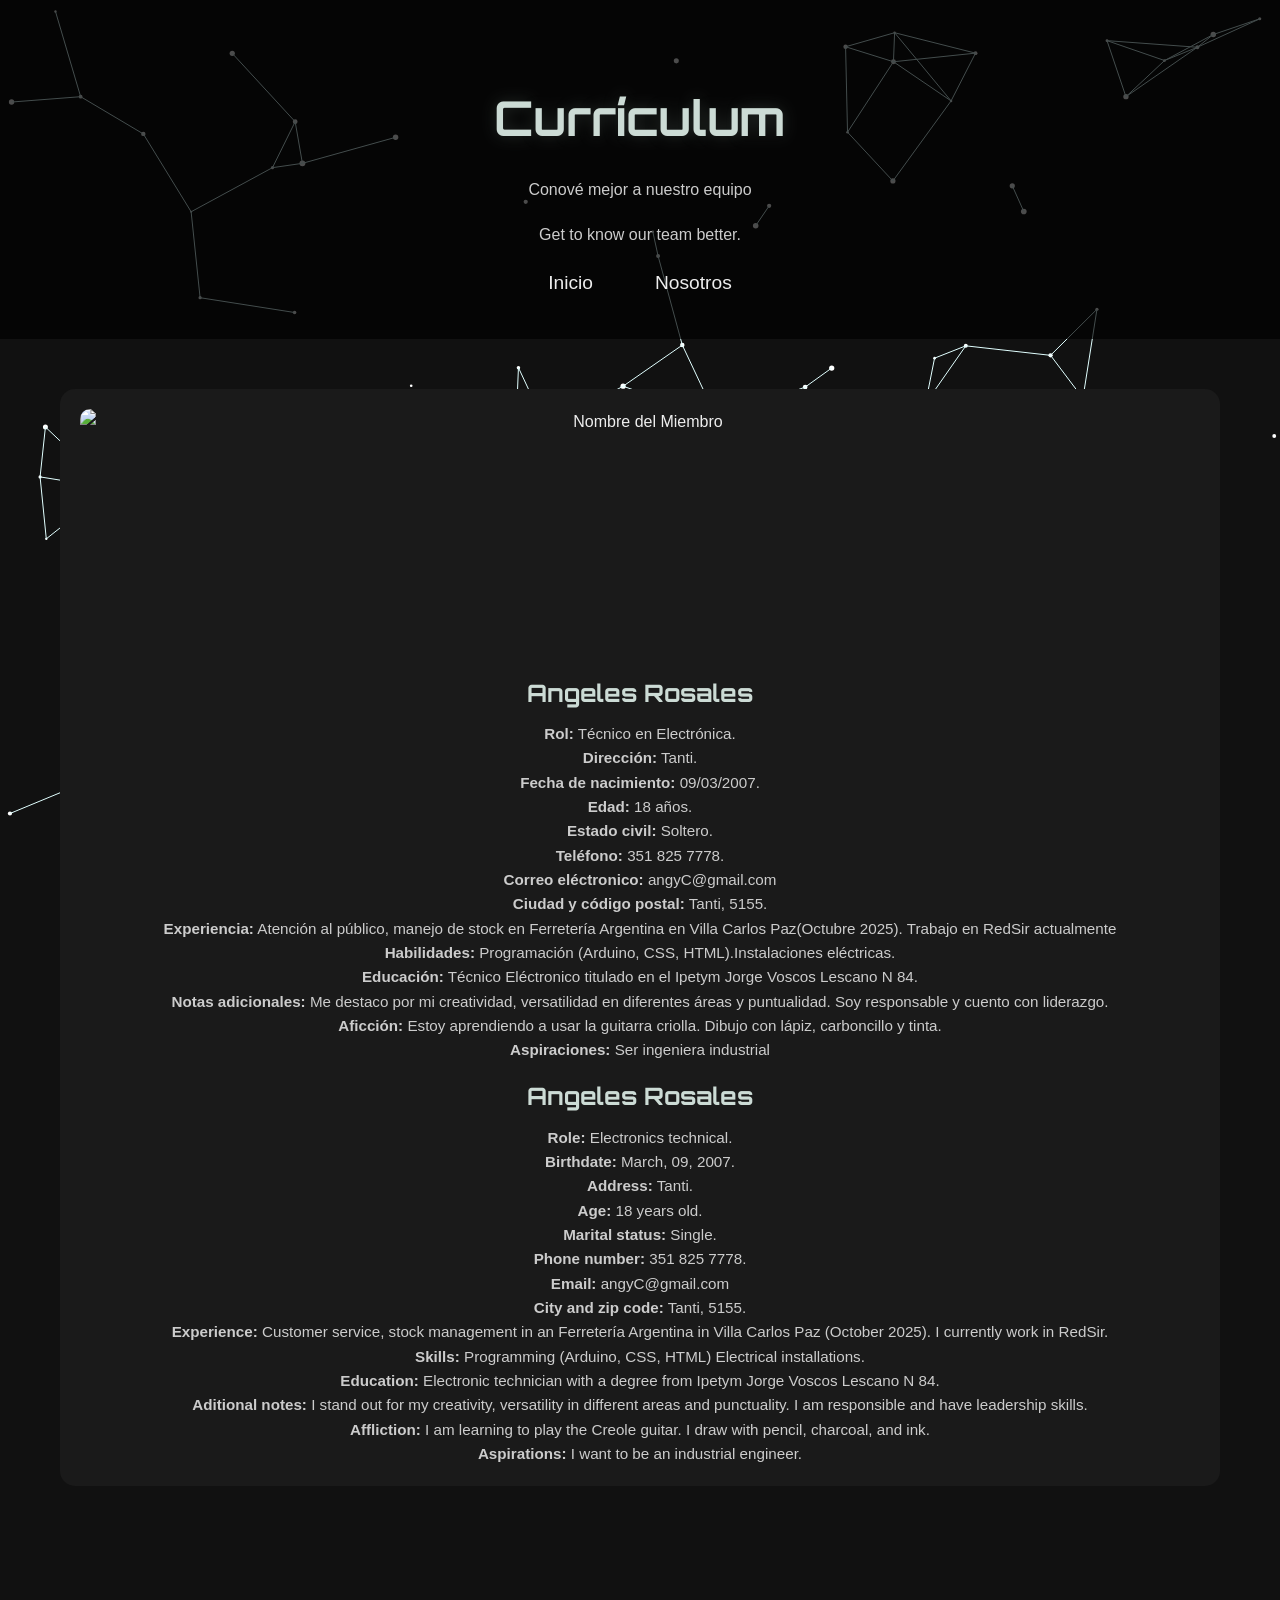
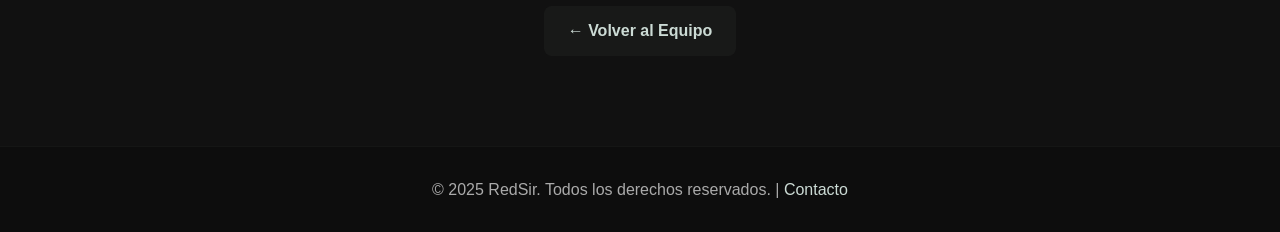
==== angeles.html @ 7f33b1bc "Add files via upload" ====
<!DOCTYPE html>
<html lang="es"> 
<head> 
    <meta charset="UTF-8">
    <meta name="viewport" content="width=device-width, initial-scale=1.0">
    <title>Currículum de Angeles Rosales - RedSir</title>

    <!-- ORBITRON (agregado) -->
    <link href="https://fonts.googleapis.com/css2?family=Orbitron:wght@400;700&display=swap" rel="stylesheet">

    <style>
        /* RESET Y BASES */
        * {margin:0; padding:0; box-sizing:border-box; font-family:'Arial', sans-serif;}
        body {background-color:#111; color:#eee; line-height:1.6; overflow-x:hidden; position:relative;}
        a {text-decoration:none; color:inherit; transition:all 0.3s ease;}
        img {max-width:100%; display:block; border-radius:10px; transition: transform 0.5s ease, box-shadow 0.5s ease;}
        h1,h2,h3{font-weight:700;}

        /* APLICAR ORBITRON SOLO A TÍTULOS (cambio mínimo) */
        h1, h2, h3 { font-family: 'Orbitron', sans-serif; }

        /* COLOR VERDE OSCURO */
        :root{
            --blanco: #ccdbd5;
            --blanco-trans: #798a8255;
            --blanco-bg: #4f575320;
        }

        /* HEADER */
        header.portada{
            position: relative; text-align:center;
            padding:80px 20px 40px 20px; overflow:hidden; z-index:1;
            background: linear-gradient(rgba(0,0,0,0.7), rgba(0,0,0,0.7));
        }
        header.portada h1{font-size:3rem; color:var(--blanco); margin-bottom:20px; text-shadow:0 0 15px var(--blanco-trans);}
        header.portada p{color:#ccc; margin-bottom:20px;}

        nav ul {display:flex; justify-content:center; gap:30px; list-style:none; flex-wrap:wrap;}
        nav li {font-size:1.2rem;}
        nav li a {padding:8px 16px; border-radius:5px;}
        nav li a:hover,
        nav li a:focus {background-color:var(--blanco-bg); color:var(--blanco);}

        /* MAIN */
        main{padding:50px 20px; position:relative; z-index:1; max-width:1200px; margin:0 auto;}
        section.curriculum{display:grid; grid-template-columns:repeat(auto-fit,minmax(280px,1fr)); gap:30px; margin-bottom:80px;}

        .card{
            background:#1a1a1a; border-radius:15px; padding:20px; 
            text-align:center; 
            transition: transform 0.3s ease, box-shadow 0.3s ease;
        }
        .card:hover{transform:translateY(-10px); box-shadow:0 10px 30px var(--blanco-trans); color:var(--blanco);}
        .card h2{margin:15px 0 10px 0; color:var(--blanco);}
        .card p{font-size:0.95rem; color:#ccc;}

        /* CORRECCIÓN TAMAÑO IMÁGENES */
        .card img {
            width: 100%;
            height: 250px;
            object-fit: cover;
            border-radius: 10px;
        }

        /* BOTÓN VOLVER */
        .volver{display:inline-block; margin:40px auto; padding:12px 24px; border-radius:8px; background:var(--blanco-bg); color:var(--blanco); font-weight:bold; transition:0.3s;}
        .volver:hover{background:var(--blanco); color:#111; box-shadow:0 0 15px var(--blanco-trans);}

        /* FOOTER */
        footer{text-align:center; padding:30px 20px; background-color:#0d0d0d; border-top:1px solid var(--blanco-bg); color:#aaa; position:relative; z-index:1;}
        footer a{color:var(--blanco);}

        /* ANIMACIONES */
        .fade-in, .slide-up, .zoom-in{opacity:0; transform:translateY(20px); transition: all 1s ease;}
        .zoom-in{transform: scale(0.9);}
        .visible{opacity:1; transform: translateY(0) scale(1);}

        /* RESPONSIVE */
        @media(max-width:768px){
            header.portada{padding:60px 10px 30px 10px;}
            header.portada h1{font-size:2.2rem;}
        }

        /* CANVAS PARTICULAS */
        #circuitCanvas{
            position:fixed;
            top:0; left:0;
            width:100%; height:100%;
            z-index:0;
            pointer-events:none;
        }
    </style>
</head>
<body>

<canvas id="circuitCanvas"></canvas>

<!-- HEADER -->
<header class="portada fade-in"> 
    <h1 class="slide-up">Currículum</h1>
    <p class="slide-up">Conové mejor a nuestro equipo</p>
<p class="slide-up">Get to know our team better.</p>

    <nav aria-label="Menú principal">
        <ul> 
            <li><a href="index.html" class="fade-in">Inicio</a></li>
            <!-- "Servicios" eliminado -->
            <li><a href="nosotros.html" class="fade-in">Nosotros</a></li>
        </ul>
    </nav>
</header>

<!-- MAIN -->
<main>
    <section class="curriculum fade-in">
        <div class="card zoom-in">
            <img src="foto-ejemplo.jpg" alt="Nombre del Miembro">
            <h2>Angeles Rosales</h2>
            <p><strong>Rol:</strong> Técnico en Electrónica.</p>
            <p><strong>Dirección:</strong> Tanti.</p>
            <p><strong>Fecha de nacimiento:</strong> 09/03/2007.</p>
            <p><strong>Edad:</strong> 18 años.</p>
            <p><strong>Estado civil:</strong> Soltero.</p>
            <p><strong>Teléfono:</strong> 351 825 7778.</p>
            <p><strong>Correo eléctronico:</strong> angyC@gmail.com </p>
            <p><strong>Ciudad y código postal:</strong> Tanti, 5155.</p>
            <p><strong>Experiencia:</strong> Atención al público, manejo de stock en Ferretería Argentina en Villa Carlos Paz(Octubre 2025). Trabajo en RedSir actualmente</p>
            <p><strong>Habilidades:</strong> Programación (Arduino, CSS, HTML).Instalaciones eléctricas.</p>
            <p><strong>Educación:</strong> Técnico Eléctronico titulado en el Ipetym Jorge Voscos Lescano N 84.</p>
            <p><strong>Notas adicionales:</strong> Me destaco por mi creatividad, versatilidad en diferentes áreas y puntualidad. Soy responsable y cuento con liderazgo.</p>
            <p><strong>Aficción:</strong> Estoy aprendiendo a usar la guitarra criolla. Dibujo con lápiz, carboncillo y tinta.</p>
            <p><strong>Aspiraciones:</strong> Ser ingeniera industrial</p>

            <h2>Angeles Rosales</h2>
            <p><strong>Role:</strong> Electronics technical.</p>
            <p><strong>Birthdate:</strong> March, 09, 2007.</p>
            <p><strong>Address:</strong> Tanti.</p>
            <p><strong>Age:</strong> 18 years old.</p>
            <p><strong>Marital status:</strong> Single.</p>
            <p><strong>Phone number:</strong> 351 825 7778.</p>
            <p><strong>Email:</strong> angyC@gmail.com </p>
            <p><strong>City and zip code:</strong> Tanti, 5155.</p>
            <p><strong>Experience:</strong> Customer service, stock management in an Ferretería Argentina in Villa Carlos Paz (October 2025). I currently work in RedSir.</p>
            <p><strong>Skills:</strong> Programming (Arduino, CSS, HTML) Electrical installations.</p>
            <p><strong>Education:</strong> Electronic technician with a degree from Ipetym Jorge Voscos Lescano N 84.</p>
            <p><strong>Aditional notes:</strong> I stand out for my creativity, versatility in different areas and punctuality. I am responsible and have leadership skills.</p>
            <p><strong>Affliction:</strong> I am learning to play the Creole guitar. I draw with pencil, charcoal, and ink.</p>
            <p><strong>Aspirations:</strong> I want to be an industrial engineer.</p>
        </div>
    </section>

    <!-- Botón Volver -->
    <div style="text-align:center;">
        <a href="nosotros.html" class="volver slide-up">← Volver al Equipo</a>
    </div>
</main>

<footer class="slide-up">
    <p>&copy; 2025 RedSir. Todos los derechos reservados. | <a href="mailto:contacto@redsir.com">Contacto</a></p>
</footer>

<script>
// Animaciones scroll
const animados = document.querySelectorAll('.fade-in, .slide-up, .zoom-in');
const mostrarAnimacion = (entrada) => {
    entrada.forEach(e => { if(e.isIntersecting) e.target.classList.add('visible'); });
};
const observer = new IntersectionObserver(mostrarAnimacion, {threshold:0.2});
animados.forEach(el => observer.observe(el));

// PARTICULAS VERDE OSCURO
const canvas = document.getElementById('circuitCanvas');
const ctx = canvas.getContext('2d');
let w = canvas.width = window.innerWidth;
let h = canvas.height = window.innerHeight;

window.addEventListener('resize', ()=>{
    w = canvas.width = window.innerWidth;
    h = canvas.height = window.innerHeight;
});

const particles = [];
const numParticles = 100;
for(let i=0;i<numParticles;i++){
    particles.push({
        x:Math.random()*w,
        y:Math.random()*h,
        vx:(Math.random()-0.5)*0.5,
        vy:(Math.random()-0.5)*0.5,
        size: Math.random()*2+1
    });
}

function draw(){
    ctx.clearRect(0,0,w,h);
    ctx.strokeStyle = 'rgba(225, 255, 255, 1)'; // líneas verdes
    ctx.fillStyle = '#FFFFFF'; // partículas
    particles.forEach(p=>{
        p.x += p.vx;
        p.y += p.vy;
        if(p.x> w) p.x=0;
        if(p.x<0) p.x=w;
        if(p.y>h) p.y=0;
        if(p.y<0) p.y=h;
        ctx.beginPath();
        ctx.arc(p.x,p.y,p.size,0,Math.PI*2);
        ctx.fill();
    });

    for(let i=0;i<particles.length;i++){
        for(let j=i;j<particles.length;j++){
            const dx = particles[i].x - particles[j].x;
            const dy = particles[i].y - particles[j].y;
            const dist = Math.sqrt(dx*dx + dy*dy);
            if(dist<100){
                ctx.beginPath();
                ctx.moveTo(particles[i].x,particles[i].y);
                ctx.lineTo(particles[j].x,particles[j].y);
                ctx.stroke();
            }
        }
    }
    requestAnimationFrame(draw);
}
draw();
</script>
</body>
</html>
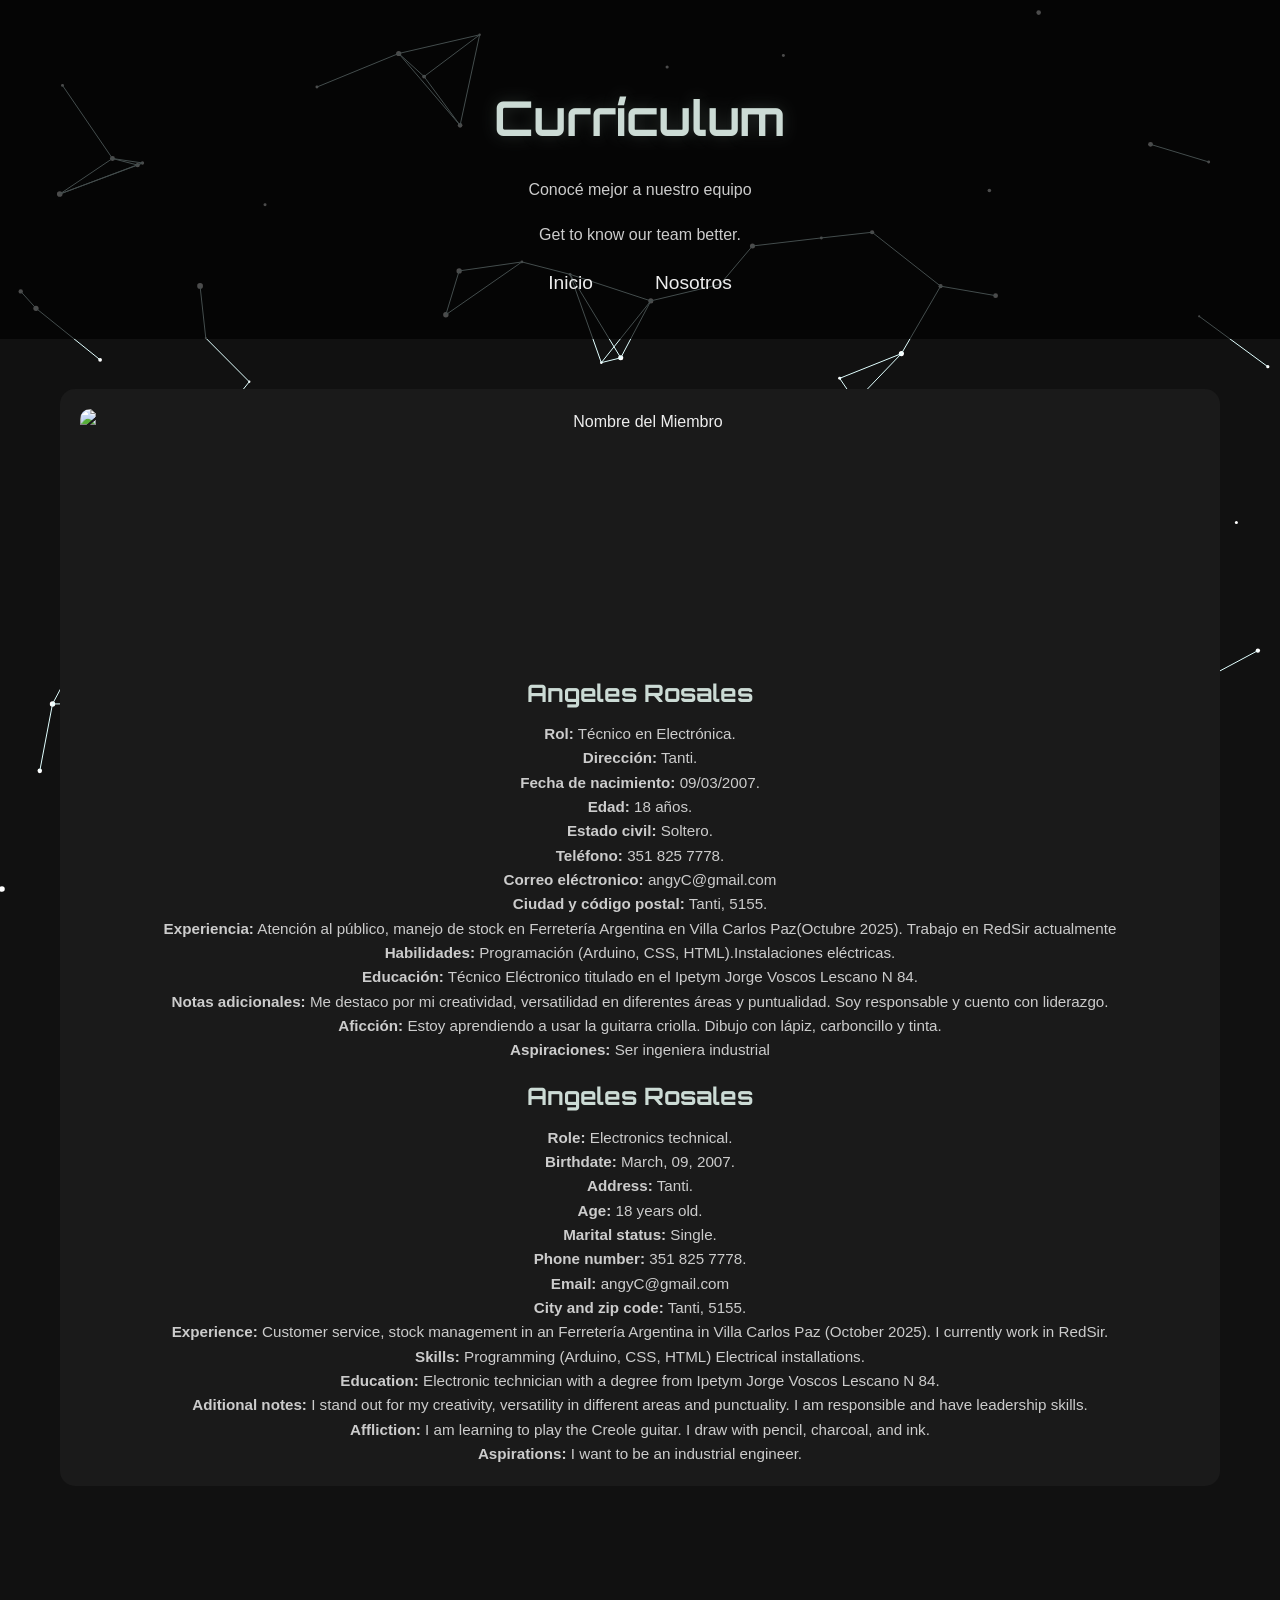
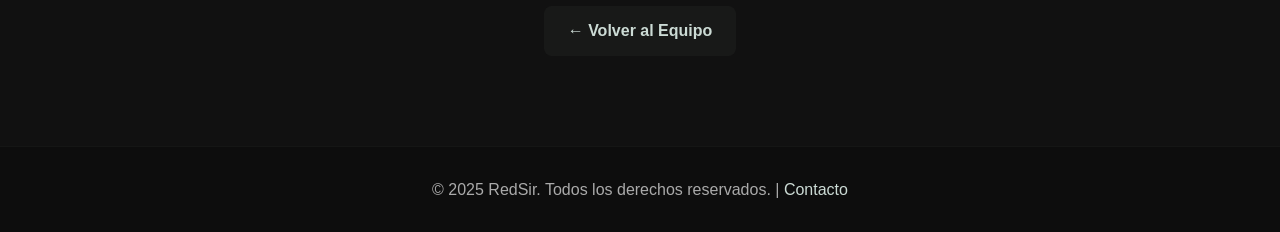
==== commit 281a2f8a: "Update angeles.html" ====
--- a/angeles.html
+++ b/angeles.html
@@ -98,7 +98,7 @@
 <!-- HEADER -->
 <header class="portada fade-in"> 
     <h1 class="slide-up">Currículum</h1>
-    <p class="slide-up">Conové mejor a nuestro equipo</p>
+    <p class="slide-up">Conocé mejor a nuestro equipo</p>
 <p class="slide-up">Get to know our team better.</p>
 
     <nav aria-label="Menú principal">
@@ -226,3 +226,4 @@
 </script>
 </body>
 </html>
+
